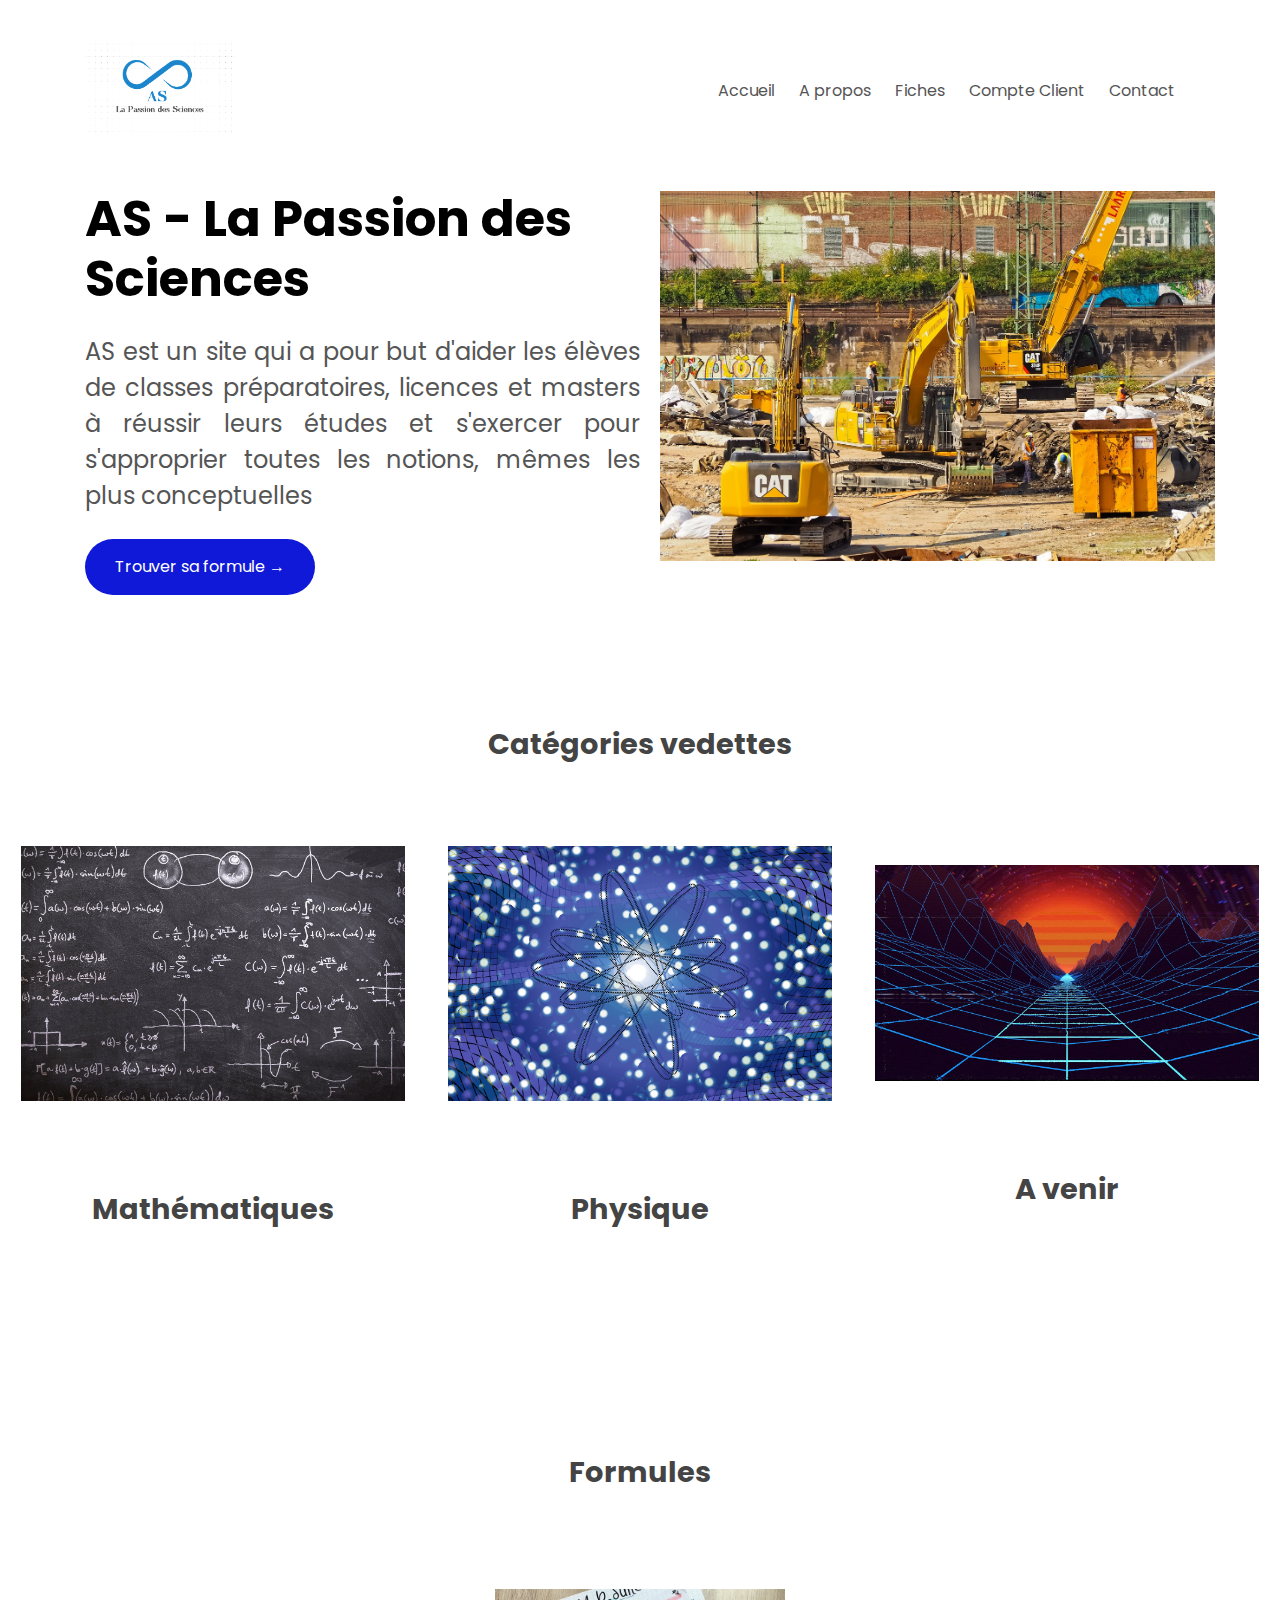
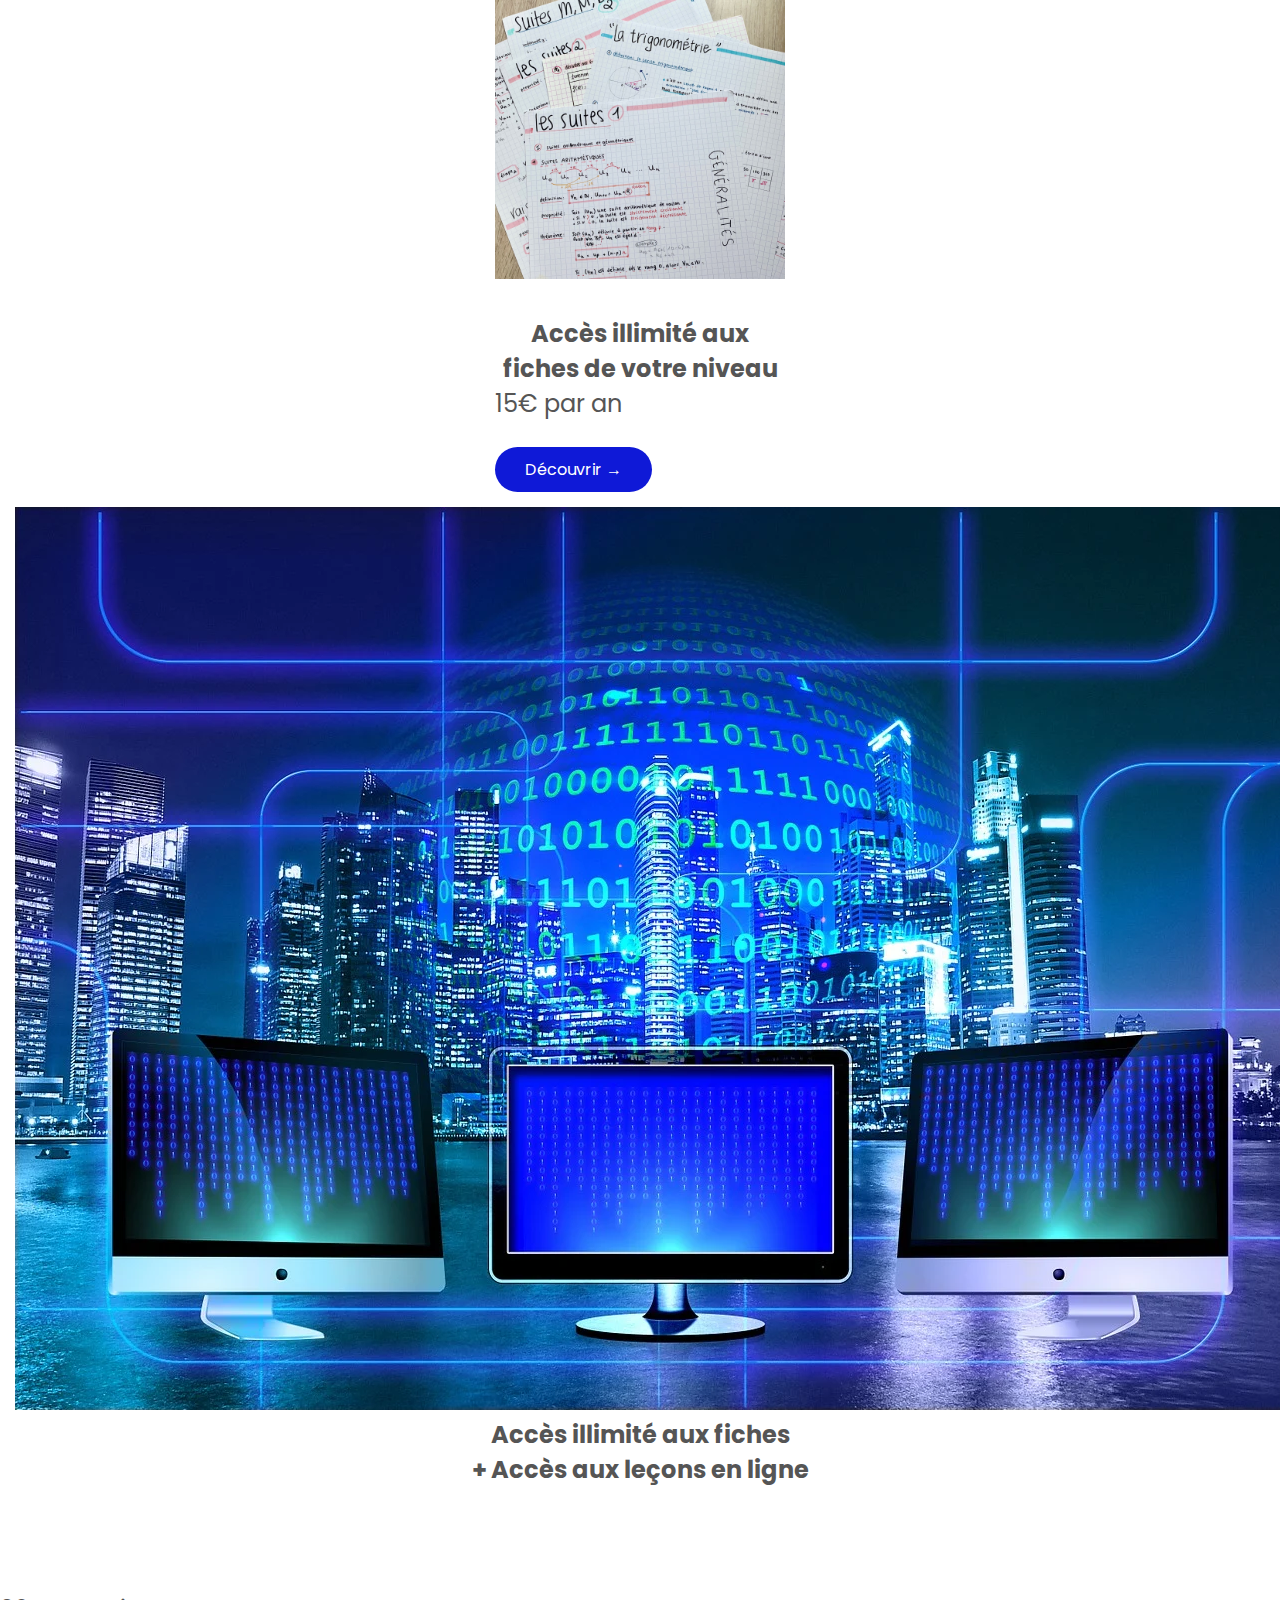
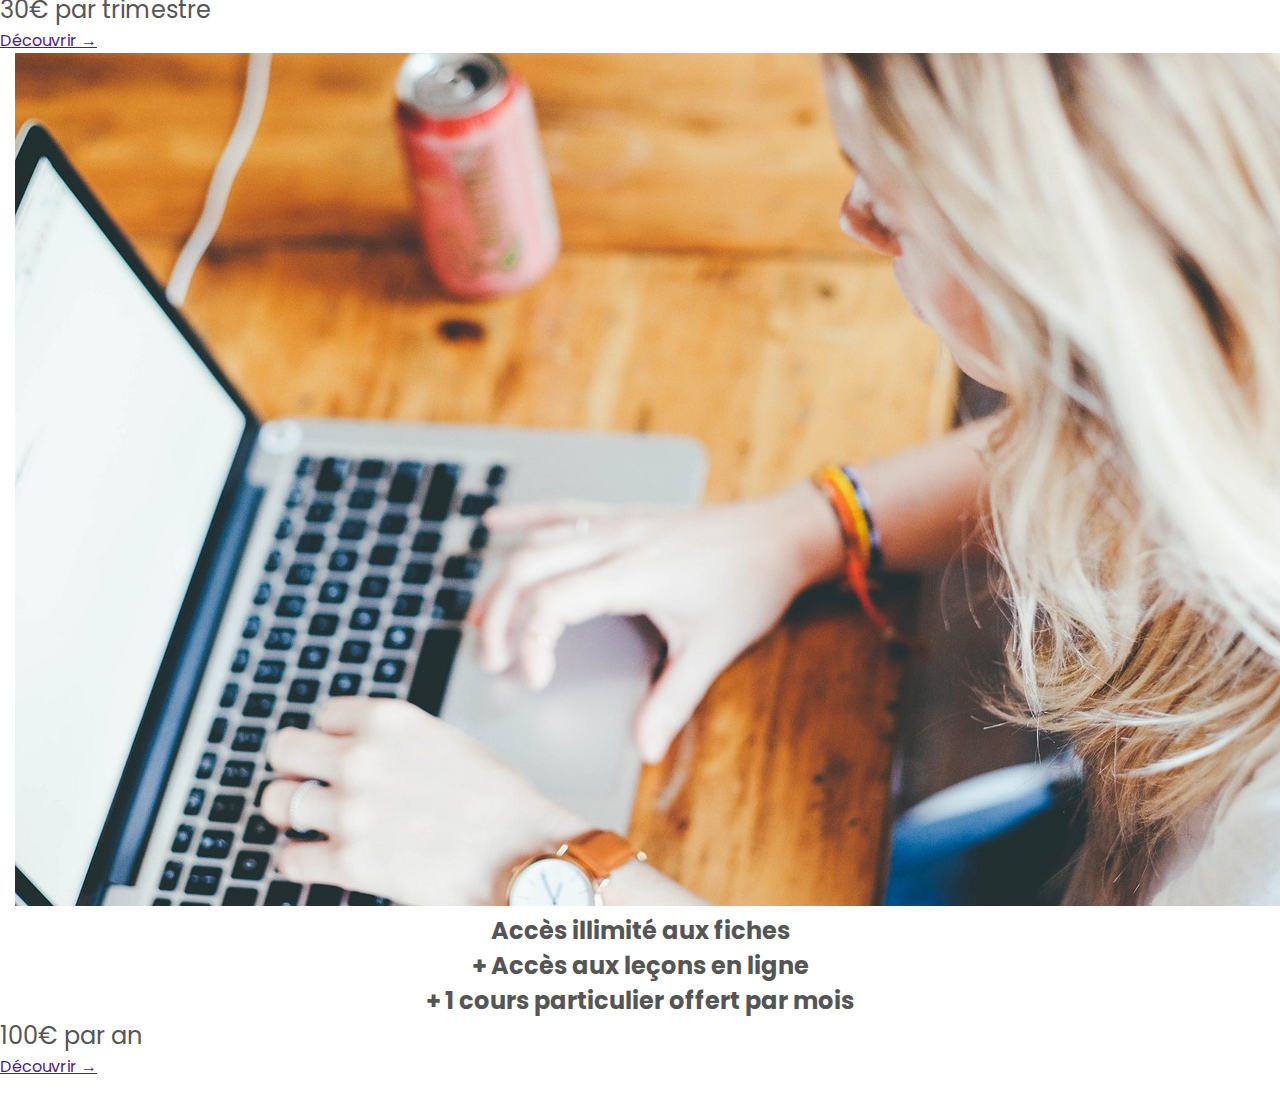
==== index.html @ 07c3cac6 "Add files via upload" ====
<!DOCTYPE html>
<html lang="fr">
<head>
    <meta charset="UTF-8">
    <meta http-equiv="X-UA-Compatible" content="IE=edge">
    <meta name="viewport" content="width=device-width, initial-scale=1.0">
    <title> AS  </title>
    <link rel="stylesheet" href="style.css">
</head>
<body>
    <div class="container">
        <header class="navbar">
            <div class="logo">
                <img src="Images/logo.png" alt="AS logo">
            </div> 
            <nav>
                <ul>
                    <li><a href="index.html">Accueil</a></li>
                    <li><a href="">A propos</a></li>
                    <li><a href="fiches.html"> Fiches </a></li>
                    <li><a href="">Compte Client</a></li>
                    <li><a href="contact.html">Contact</a></li>
                </ul>
                <!-- <img src="Images/cart.png" alt="Cart icon" width ="25px"> -->
            </nav>
    
        </header>
        <div class="row">
            <div class="col-2">
                <h1> AS - La Passion des Sciences
                    <br> </h1> <!-- h1, h2 ... sont pour les différents sous-titres -->
                <p>AS est un site qui a pour but d'aider les élèves de classes préparatoires, licences et masters à réussir leurs études et s'exercer pour s'approprier toutes les notions, mêmes les plus conceptuelles 
                    <!-- <br>blabla </p> -->
                    <br>
                <a href=""> Trouver sa formule  &#8594;</a>
            </div>
            <div class="col-2">
                <img src="Images/construction.jpg" alt="landing image">
            </div>

        </div>
    </div>
    <section class="header-section">
        <div class="container">

        </div>
    </section>

    <!-- Section des catégories-->

    <section class="categories">
        <class class="container">
            <h2> Catégories vedettes </h2>
            <class class="row">
                <div class="col-3">
                    <img src="Images/maths.jpg" alt="">
                    <h2> Mathématiques </h2>
                </div>
                <div class="col-3">
                    <img src="Images/physique.jpg" alt="">
                    <h2> Physique </h2>
                </div>
                <div class="col-3">
                    <img src="Images/A venir.jpg" alt="">
                    <h2> A venir </h2>
                </div>
            </div>
        </div>
    </section>
    <!--  Meilleurs produits -->
    <class class="featured-products">
        <class class="container">
            <h2> Formules </h2>
            <div class="row">
                <class class="col-4">
                    <img src="Images/fiche.avif" alt="Produit 1">
                    <h3>Accès illimité aux fiches de votre niveau</h3>
                    <p>15€ par an</p>
                    <a href=""> Découvrir  &#8594;</a>
                </div>
                <class class="col-4">
                    <img src="Images/cours.webp" alt="Produit 2">
                    <h3>Accès illimité aux fiches <br>+ Accès aux leçons en ligne <br> <br> <br> <br>  </h3>
                    <p>30€ par trimestre </p>
                    <a href=""> Découvrir  &#8594;</a>
                </div>
                <class class="col-4">
                    <img src="Images/étudiant.jpg" alt="Produit 3">
                    <h3>Accès illimité aux fiches <br>+ Accès aux leçons en ligne <br>+ 1 cours particulier offert par mois</h3>
                    <p>100€ par an</p>
                    <a href=""> Découvrir  &#8594;</a>
                </div>
            </div>
        </div>
    </div>
</body>   
</html>
---- style.css ----
@import url('https://fonts.googleapis.com/css2?family=Poppins:ital,wght@0,100;0,200;0,300;0,400;0,500;1,100;1,200;1,300;1,400;1,500&display=swap');


*{
    margin: 0;
    padding: 0;
    box-sizing: border-box;

}

body{
    font-family: 'Poppins', sans-serif;
}

.navbar{
    display: flex;
    align-items: center;
    padding: 20px;
}

.logo img{
    width: 150px;
}

nav{
    flex: 1;
    text-align: right;
}

nav ul{
    display: inline-block;
    list-style-type: none;
}

nav ul li{
    display: inline-block;
    margin-right: 20px;
}

nav ul li a{
    text-decoration: none;
    color: #555;
}

.container{
    max-width: 1200px;
    margin: 20px auto;
    padding-left: 25px;
    padding-right: 25px;
}

.row{
    display: flex;
    align-items: center;
    justify-content: space-around;
    flex-wrap: wrap;
}

.row img{
    width: 100%;
    padding: 30px 0;
}

.row a{
    text-decoration: none;
    padding: 10px 30px;
    background-color: #0f19d7;
    color: #fff;
    border-radius: 30px;
    display: inline-block;
    margin-top: 25px;
    transition: 0.5s;
    font-size: medium;
}
.col-2{
    flex-basis: 50%;
    padding-left: 20px;
    min-width: 300px;

}
.col-2 img{
    width: 100%;
    padding: 30px 0;
}

.col-2 h1{
    font-size: 50px;
    line-height: 60px;
    margin: 25px 0;
}
.col-2 a{
    text-decoration: none;
    padding: 10px 30px;
    background-color: #0f19d7;
    color: #fff;
    border-radius: 30px;
    display: inline-block;
    margin-top: 25px;
    transition: 0.5s;
    font-size: medium;
}

.col-2 a:hover{
    background: #030976;
    color: #fff;
}

p{
    color: #555;
    text-align: justify;
    font-size: x-large;
    line-height: 1.5em;
}

h3{
    color: #555;
    text-align: center;
    font-size: x-large;
    
}

.header-section{
    margin-top: -20px;
    background: radial-gradient(#fff, #eaf2fb);
}

/* Style de la section catgéorie*/

.categories{
    margin: 70px 0;
}


.col-3{
    flex-basis: 30%;
    min-width: 250px;
    margin: auto;
}

.col-3 img{
   width: 100%; 
}

.container h2{
    text-align: center;
    font-size: 1.8rem;
    color: #444;
    margin: 50px 0;
}

/* Section des meilleurs produits */

.col-4{
    flex-basis: 25%;
    min-width: 200px;
    padding: 15px;
    transition: 0.3s;

}

.col-4 img{
    width: 100%;
}

.col-4:hover{
    transform: translateY(-10px);
}

.container-2{
    max-width: 1200px;
    margin: 20px auto;
    padding-left: 25px;
    padding-right: 25px;
}
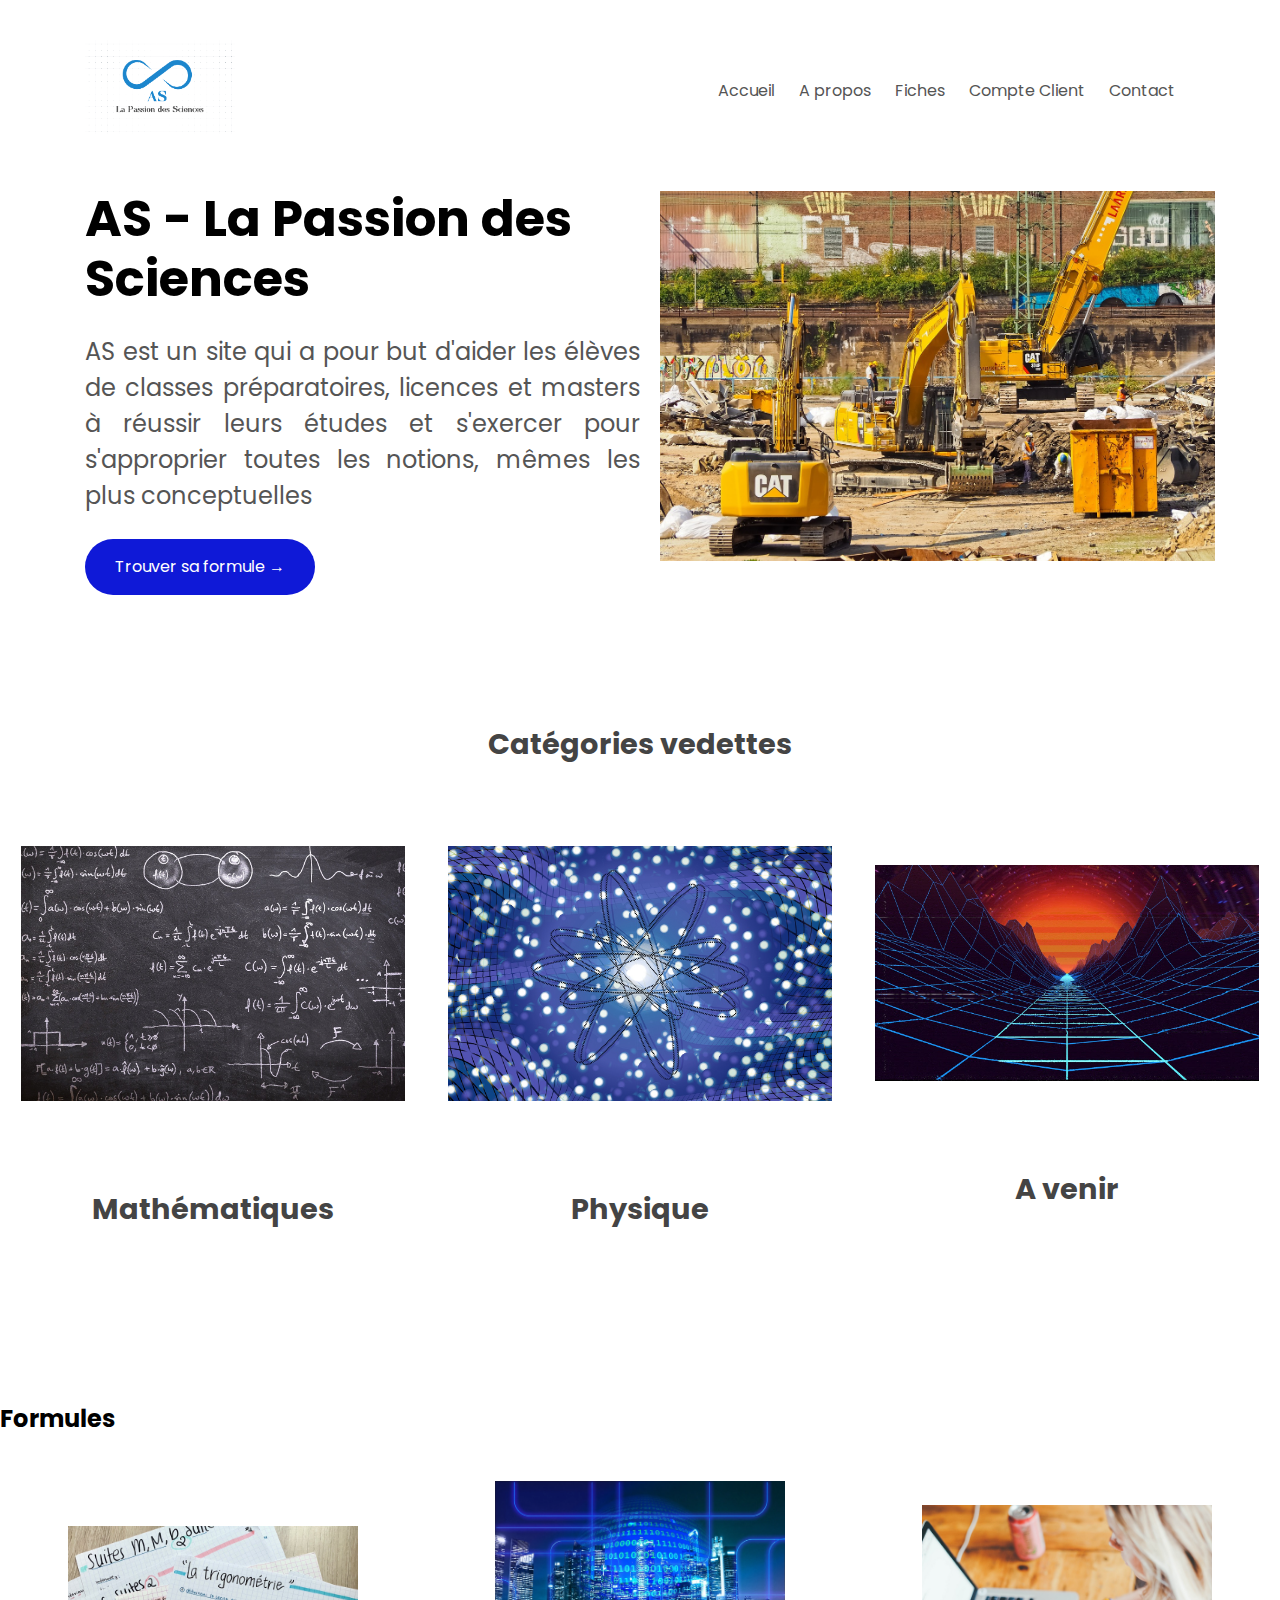
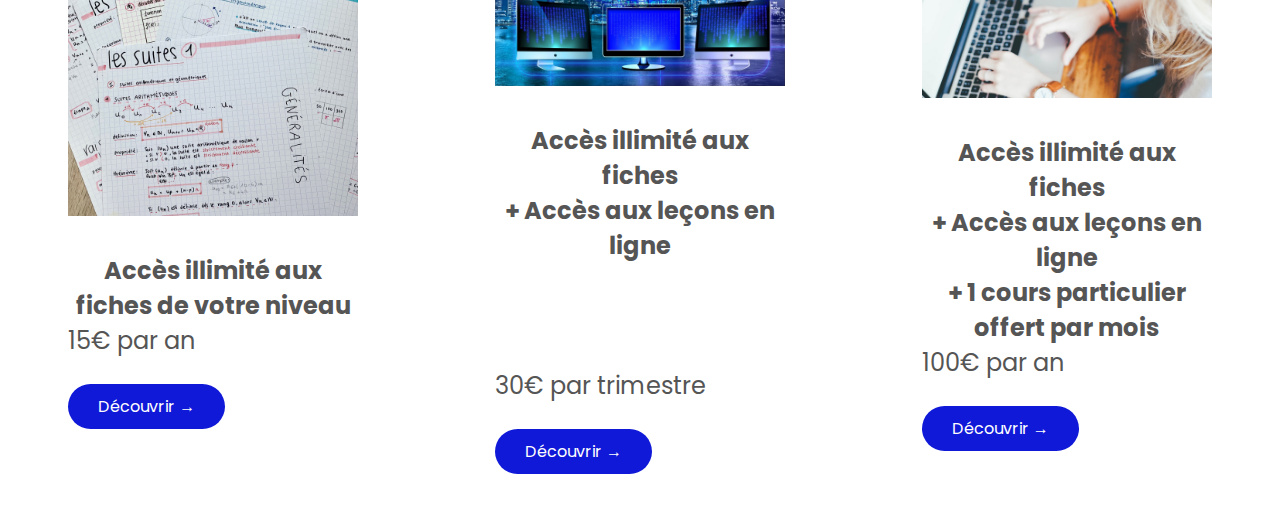
==== commit a19a4c63: "Add files via upload" ====
--- a/index.html
+++ b/index.html
@@ -69,7 +69,7 @@
     </section>
     <!--  Meilleurs produits -->
     <class class="featured-products">
-        <class class="container">
+        <class class="container-2">
             <h2> Formules </h2>
             <div class="row">
                 <class class="col-4">
@@ -77,22 +77,22 @@
                     <h3>Accès illimité aux fiches de votre niveau</h3>
                     <p>15€ par an</p>
                     <a href=""> Découvrir  &#8594;</a>
-                </div>
+                </class>
                 <class class="col-4">
                     <img src="Images/cours.webp" alt="Produit 2">
                     <h3>Accès illimité aux fiches <br>+ Accès aux leçons en ligne <br> <br> <br> <br>  </h3>
                     <p>30€ par trimestre </p>
                     <a href=""> Découvrir  &#8594;</a>
-                </div>
+                </class>
                 <class class="col-4">
                     <img src="Images/étudiant.jpg" alt="Produit 3">
                     <h3>Accès illimité aux fiches <br>+ Accès aux leçons en ligne <br>+ 1 cours particulier offert par mois</h3>
                     <p>100€ par an</p>
                     <a href=""> Découvrir  &#8594;</a>
-                </div>
+                </class>
             </div>
-        </div>
-    </div>
+        </class>
+    </class>
 </body>   
 </html>
 
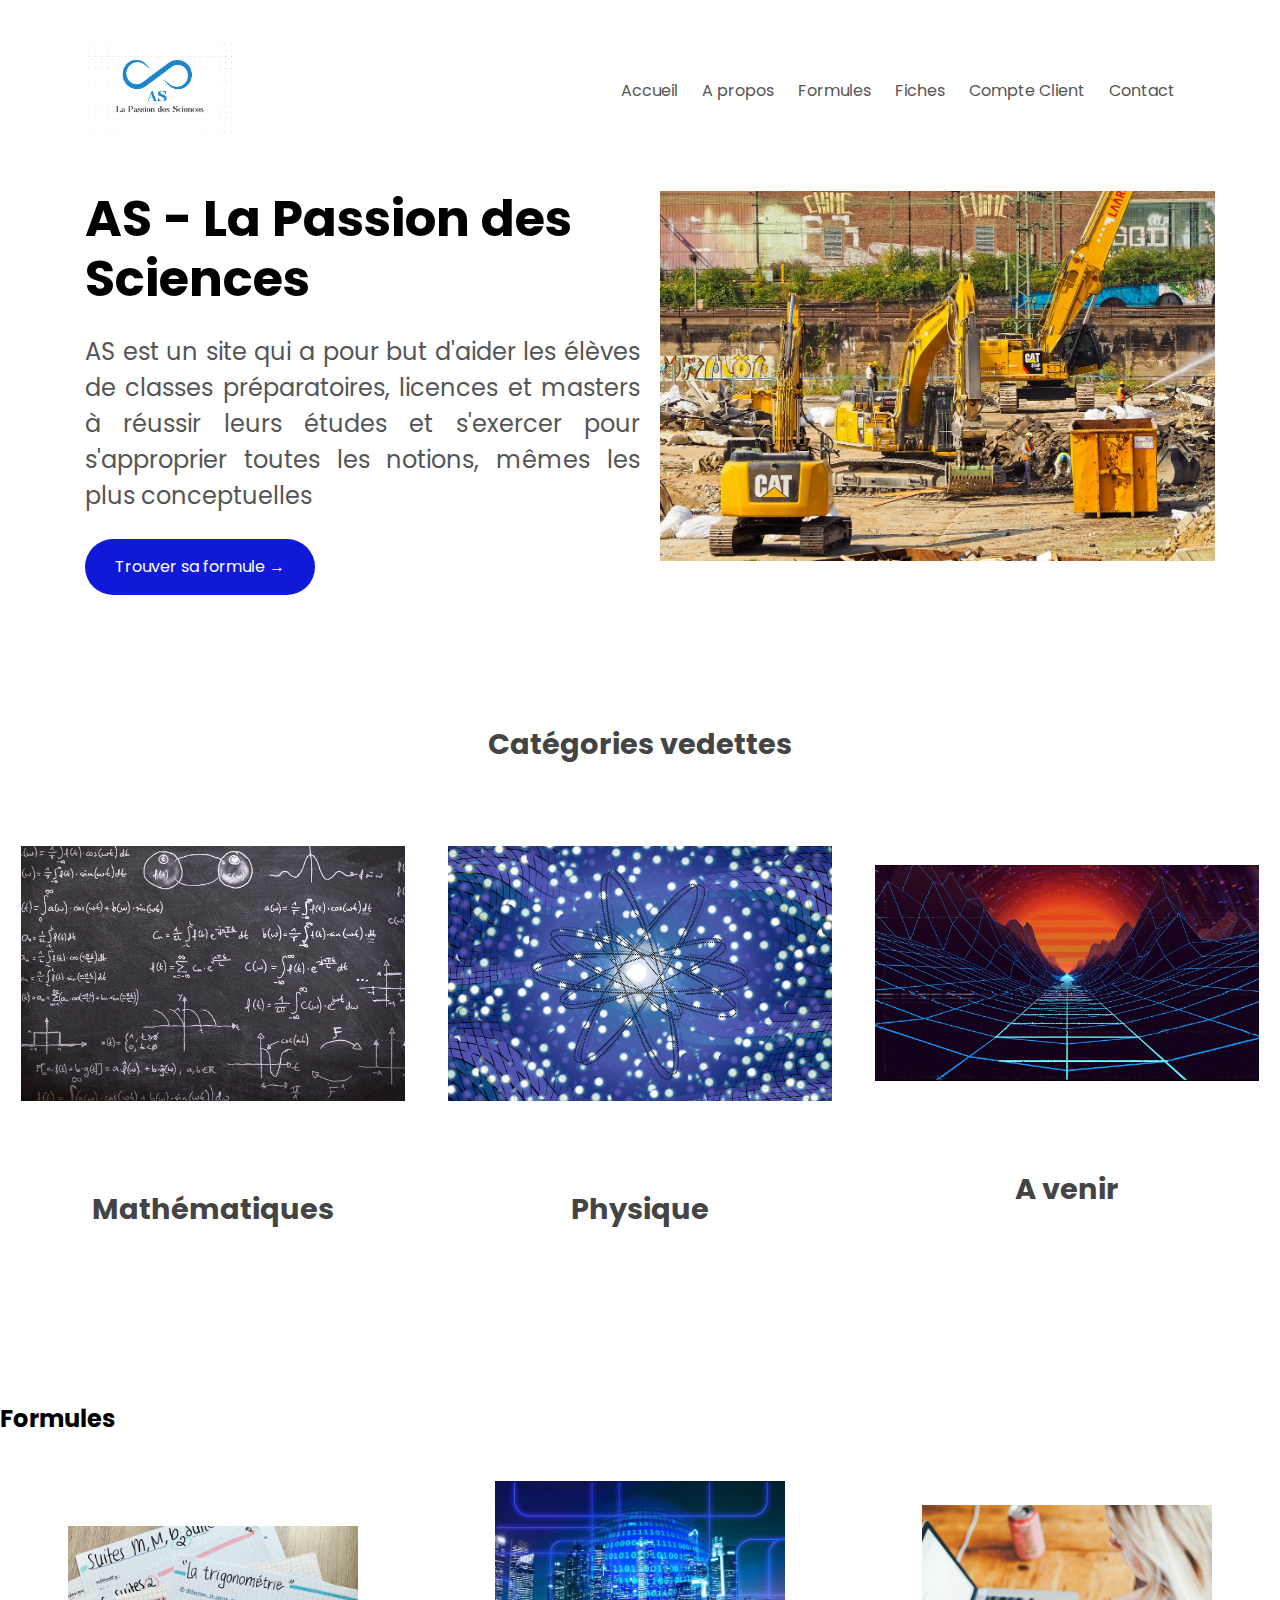
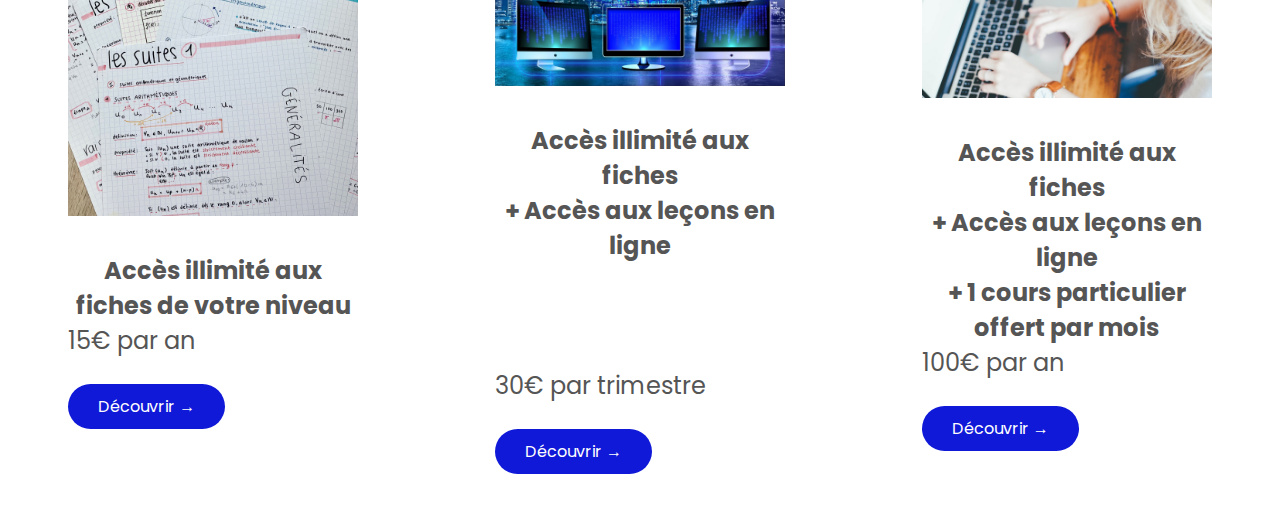
==== commit df4ea05d: "Add files via upload" ====
--- a/index.html
+++ b/index.html
@@ -17,8 +17,9 @@
                 <ul>
                     <li><a href="index.html">Accueil</a></li>
                     <li><a href="">A propos</a></li>
-                    <li><a href="fiches.html"> Fiches </a></li>
-                    <li><a href="">Compte Client</a></li>
+                    <li><a href="Formule.html">Formules</a></li>
+                    <li><a href="fiches.html">Fiches </a></li>
+                    <li><a href="connexion.html">Compte Client</a></li>
                     <li><a href="contact.html">Contact</a></li>
                 </ul>
                 <!-- <img src="Images/cart.png" alt="Cart icon" width ="25px"> -->
@@ -76,19 +77,19 @@
                     <img src="Images/fiche.avif" alt="Produit 1">
                     <h3>Accès illimité aux fiches de votre niveau</h3>
                     <p>15€ par an</p>
-                    <a href=""> Découvrir  &#8594;</a>
+                    <a href="Formule.html"> Découvrir  &#8594;</a>
                 </class>
                 <class class="col-4">
                     <img src="Images/cours.webp" alt="Produit 2">
                     <h3>Accès illimité aux fiches <br>+ Accès aux leçons en ligne <br> <br> <br> <br>  </h3>
                     <p>30€ par trimestre </p>
-                    <a href=""> Découvrir  &#8594;</a>
+                    <a href="Formule.html"> Découvrir  &#8594;</a>
                 </class>
                 <class class="col-4">
                     <img src="Images/étudiant.jpg" alt="Produit 3">
                     <h3>Accès illimité aux fiches <br>+ Accès aux leçons en ligne <br>+ 1 cours particulier offert par mois</h3>
                     <p>100€ par an</p>
-                    <a href=""> Découvrir  &#8594;</a>
+                    <a href="Formule.html"> Découvrir  &#8594;</a>
                 </class>
             </div>
         </class>
--- a/style.css
+++ b/style.css
@@ -173,3 +173,24 @@
     padding-right: 25px;
 }
 
+.padleft{
+    padding-left: 30px;
+}
+
+.padleft h2{
+    text-align: center;
+}
+
+.padleft button{
+    text-decoration: none;
+    padding: 10px 30px;
+    background-color: #0f19d7;
+    color: #fff;
+    border-radius: 30px;
+    display: inline-block;
+    margin-top: 25px;
+    transition: 0.5s;
+    font-size: medium;
+    text-align: center;
+
+}
